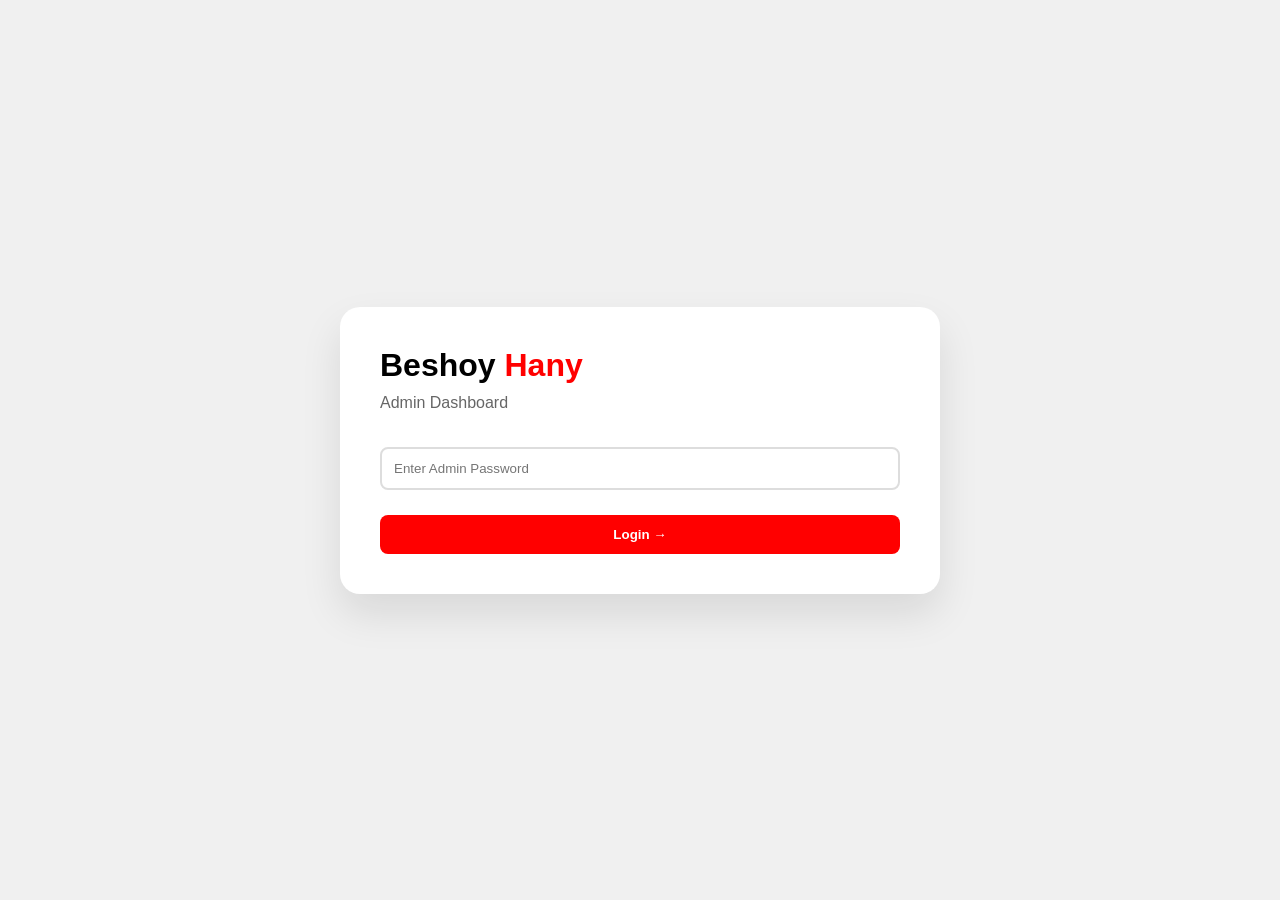
==== admin/index.html @ 261743e9 "Update index.html" ====
<!DOCTYPE html>
<html lang="en">
<head>
  <meta charset="UTF-8">
  <meta name="viewport" content="width=device-width, initial-scale=1.0">
  <title>Admin Panel | Beshoy Hany</title>
  <style>
    * { margin: 0; padding: 0; box-sizing: border-box; }
    body {
      font-family: 'Poppins', sans-serif;
      background: #f0f0f0;
      min-height: 100vh;
      display: flex;
      justify-content: center;
      align-items: center;
      padding: 20px;
    }
    .container {
      background: white;
      padding: 40px;
      border-radius: 20px;
      width: 600px;
      max-width: 100%;
      box-shadow: 0 20px 40px rgba(0,0,0,0.1);
    }
    h1 { margin-bottom: 10px; }
    h1 span { color: #ff0000; }
    h2 { margin: 30px 0 20px; font-size: 1.3rem; }
    h3 { margin: 20px 0 10px; font-size: 1rem; color: #666; }
    input, textarea {
      width: 100%;
      padding: 12px;
      margin: 5px 0 15px;
      border: 2px solid #ddd;
      border-radius: 8px;
      font-family: inherit;
    }
    textarea { min-height: 100px; }
    button {
      background: #ff0000;
      color: white;
      border: none;
      padding: 12px 24px;
      border-radius: 8px;
      cursor: pointer;
      font-weight: bold;
    }
    button:hover { background: #cc0000; }
    .hidden { display: none; }
    .message {
      padding: 10px;
      margin: 10px 0;
      border-radius: 8px;
      display: none;
    }
    .success { background: #d4edda; color: #155724; display: block; }
    .error { background: #f8d7da; color: #721c24; display: block; }
    .photo-preview {
      margin: 15px 0;
      text-align: center;
    }
    .photo-preview img {
      max-width: 200px;
      border-radius: 10px;
      border: 3px solid #ff0000;
    }
    .upload-area {
      border: 2px dashed #ccc;
      padding: 20px;
      text-align: center;
      border-radius: 10px;
      margin: 15px 0;
      cursor: pointer;
    }
    .upload-area:hover {
      border-color: #ff0000;
      background: #fafafa;
    }
    .full-width {
      width: 100%;
      margin-top: 10px;
    }
  </style>
</head>
<body>

<div class="container">
  <h1>Beshoy <span>Hany</span></h1>
  <p style="margin-bottom: 30px; color: #666;">Admin Dashboard</p>
  
  <!-- Login -->
  <div id="loginSection">
    <input type="password" id="adminPassword" placeholder="Enter Admin Password">
    <button onclick="login()" class="full-width">Login →</button>
    <div id="loginMsg" class="message"></div>
  </div>
  
  <!-- Admin Panel (hidden until login) -->
  <div id="adminSection" class="hidden">
    <button onclick="logout()" style="background: #333; margin-bottom: 20px;">🚪 Logout</button>
    
    <div id="saveMsg" class="message"></div>
    
    <!-- Hero Section -->
    <h2>📝 Hero Section</h2>
    <input type="text" id="heroTitle" placeholder="Main Title (e.g., Beshoy Hany)">
    <input type="text" id="heroSubtitle" placeholder="Subtitle (e.g., Portfolio)">
    <textarea id="heroDesc" placeholder="Description..."></textarea>
    
    <!-- About Section -->
    <h2>👤 About Section</h2>
    <input type="text" id="aboutHeadline" placeholder="Headline">
    <textarea id="aboutText" placeholder="About text..."></textarea>
    
    <!-- Contact Section -->
    <h2>📞 Contact</h2>
    <input type="text" id="contactWhatsapp" placeholder="WhatsApp Number">
    <input type="text" id="contactEmail" placeholder="Email">
    <input type="text" id="contactPhone" placeholder="Phone Number">
    
    <!-- Photo Upload -->
    <h2>🖼️ Profile Photo</h2>
    <div class="photo-preview" id="photoPreview">
      <img id="previewImg" src="" alt="Current photo">
    </div>
    
    <div class="upload-area" onclick="document.getElementById('photoInput').click()">
      📸 Click to select new photo
    </div>
    <input type="file" id="photoInput" style="display: none" accept="image/*" onchange="prependPhoto(this)">
    
    <div style="display: flex; gap: 10px; margin-top: 20px;">
      <button onclick="saveAll()" style="flex: 1;">💾 Save All Changes</button>
      <button onclick="downloadBackup()" style="background: #28a745;">📥 Download Backup</button>
    </div>
    
    <p style="font-size: 12px; color: #999; margin-top: 20px; text-align: center;">
      After saving, your website will update automatically within 1-2 minutes
    </p>
  </div>
</div>

<script>
  // 🔐 ADMIN PASSWORD - Change this!
  const ADMIN_PASSWORD = "Bb1.2.2005@";
  
  // GitHub settings - CHANGE THESE!
  const GITHUB_USERNAME = "beshofocus204-ux";     // غيّر هذا
  const GITHUB_REPO = "beshofocus-B-W";        // غيّر هذا
  const GITHUB_FILE = "data.json";
  
  let currentPhotoBase64 = null;
  
  function showMessage(elementId, msg, type) {
    const el = document.getElementById(elementId);
    el.textContent = msg;
    el.className = `message ${type}`;
    setTimeout(() => {
      el.style.display = 'none';
      el.className = 'message';
    }, 4000);
  }
  
  function login() {
    const pwd = document.getElementById('adminPassword').value;
    if (pwd === ADMIN_PASSWORD) {
      document.getElementById('loginSection').style.display = 'none';
      document.getElementById('adminSection').classList.remove('hidden');
      loadCurrentData();
    } else {
      showMessage('loginMsg', '❌ Wrong password!', 'error');
    }
  }
  
  function logout() {
    document.getElementById('loginSection').style.display = 'block';
    document.getElementById('adminSection').classList.add('hidden');
    document.getElementById('adminPassword').value = '';
  }
  
  async function loadCurrentData() {
    try {
      const response = await fetch(`https://raw.githubusercontent.com/${GITHUB_USERNAME}/${GITHUB_REPO}/main/${GITHUB_FILE}?t=${Date.now()}`);
      const data = await response.json();
      
      document.getElementById('heroTitle').value = data.hero?.title || 'Beshoy Hany';
      document.getElementById('heroSubtitle').value = data.hero?.subtitle || 'Portfolio';
      document.getElementById('heroDesc').value = data.hero?.desc || 'Graphic Designer & Visual Artist | 5+ Years Experience';
      document.getElementById('aboutHeadline').value = data.about?.headline || 'Creative visual storytelling with purpose.';
      document.getElementById('aboutText').value = data.about?.text || '';
      document.getElementById('contactWhatsapp').value = data.contact?.whatsapp || '+20 121 012 6459';
      document.getElementById('contactEmail').value = data.contact?.email || 'beshofocus204@gmail.com';
      document.getElementById('contactPhone').value = data.contact?.phone || '+20 103 139 4660';
      
      if (data.photo) {
        document.getElementById('previewImg').src = data.photo;
        currentPhotoBase64 = data.photo;
      } else {
        document.getElementById('previewImg').src = '/my-photo.png';
      }
    } catch(e) {
      console.log('Using defaults');
    }
  }
  
  function prependPhoto(input) {
    const file = input.files[0];
    if (!file) return;
    
    if (file.size > 2 * 1024 * 1024) {
      showMessage('saveMsg', '❌ Photo too big! Max 2MB', 'error');
      return;
    }
    
    const reader = new FileReader();
    reader.onload = function(e) {
      currentPhotoBase64 = e.target.result;
      document.getElementById('previewImg').src = currentPhotoBase64;
      showMessage('saveMsg', '✅ Photo loaded! Click "Save All Changes" to publish', 'success');
    };
    reader.readAsDataURL(file);
  }
  
  async function saveAll() {
    const token = prompt('🔑 Enter your GitHub Personal Access Token:\n(Get one from https://github.com/settings/tokens)');
    
    if (!token) {
      showMessage('saveMsg', '❌ Token is required to save!', 'error');
      return;
    }
    
    const newData = {
      hero: {
        title: document.getElementById('heroTitle').value,
        subtitle: document.getElementById('heroSubtitle').value,
        desc: document.getElementById('heroDesc').value
      },
      about: {
        headline: document.getElementById('aboutHeadline').value,
        text: document.getElementById('aboutText').value
      },
      contact: {
        whatsapp: document.getElementById('contactWhatsapp').value,
        email: document.getElementById('contactEmail').value,
        phone: document.getElementById('contactPhone').value
      },
      photo: currentPhotoBase64 || '/my-photo.png'
    };
    
    showMessage('saveMsg', '⏳ Saving to GitHub...', 'success');
    
    try {
      // Get current file
      const fileRes = await fetch(`https://api.github.com/repos/${GITHUB_USERNAME}/${GITHUB_REPO}/contents/${GITHUB_FILE}`, {
        headers: { 'Authorization': `token ${token}` }
      });
      
      let sha = null;
      if (fileRes.ok) {
        const fileData = await fileRes.json();
        sha = fileData.sha;
      }
      
      // Save file
      const content = btoa(unescape(encodeURIComponent(JSON.stringify(newData, null, 2))));
      const saveRes = await fetch(`https://api.github.com/repos/${GITHUB_USERNAME}/${GITHUB_REPO}/contents/${GITHUB_FILE}`, {
        method: 'PUT',
        headers: {
          'Authorization': `token ${token}`,
          'Content-Type': 'application/json'
        },
        body: JSON.stringify({
          message: 'Update website content via admin panel',
          content: content,
          sha: sha
        })
      });
      
      if (saveRes.ok) {
        showMessage('saveMsg', '✅ Saved successfully! Website will update in 1-2 minutes', 'success');
        setTimeout(() => {
          if (confirm('Changes saved! View your website?')) {
            window.open('/', '_blank');
          }
        }, 1500);
      } else {
        const error = await saveRes.json();
        showMessage('saveMsg', `❌ Error: ${error.message}`, 'error');
      }
    } catch(e) {
      showMessage('saveMsg', `❌ Error: ${e.message}`, 'error');
    }
  }
  
  function downloadBackup() {
    const data = {
      hero: {
        title: document.getElementById('heroTitle').value,
        subtitle: document.getElementById('heroSubtitle').value,
        desc: document.getElementById('heroDesc').value
      },
      about: {
        headline: document.getElementById('aboutHeadline').value,
        text: document.getElementById('aboutText').value
      },
      contact: {
        whatsapp: document.getElementById('contactWhatsapp').value,
        email: document.getElementById('contactEmail').value,
        phone: document.getElementById('contactPhone').value
      },
      photo: currentPhotoBase64
    };
    
    const blob = new Blob([JSON.stringify(data, null, 2)], {type: 'application/json'});
    const url = URL.createObjectURL(blob);
    const a = document.createElement('a');
    a.href = url;
    a.download = `backup-${new Date().toISOString().slice(0,19)}.json`;
    a.click();
    URL.revokeObjectURL(url);
    showMessage('saveMsg', '📥 Backup downloaded!', 'success');
  }
</script>

</body>
</html>
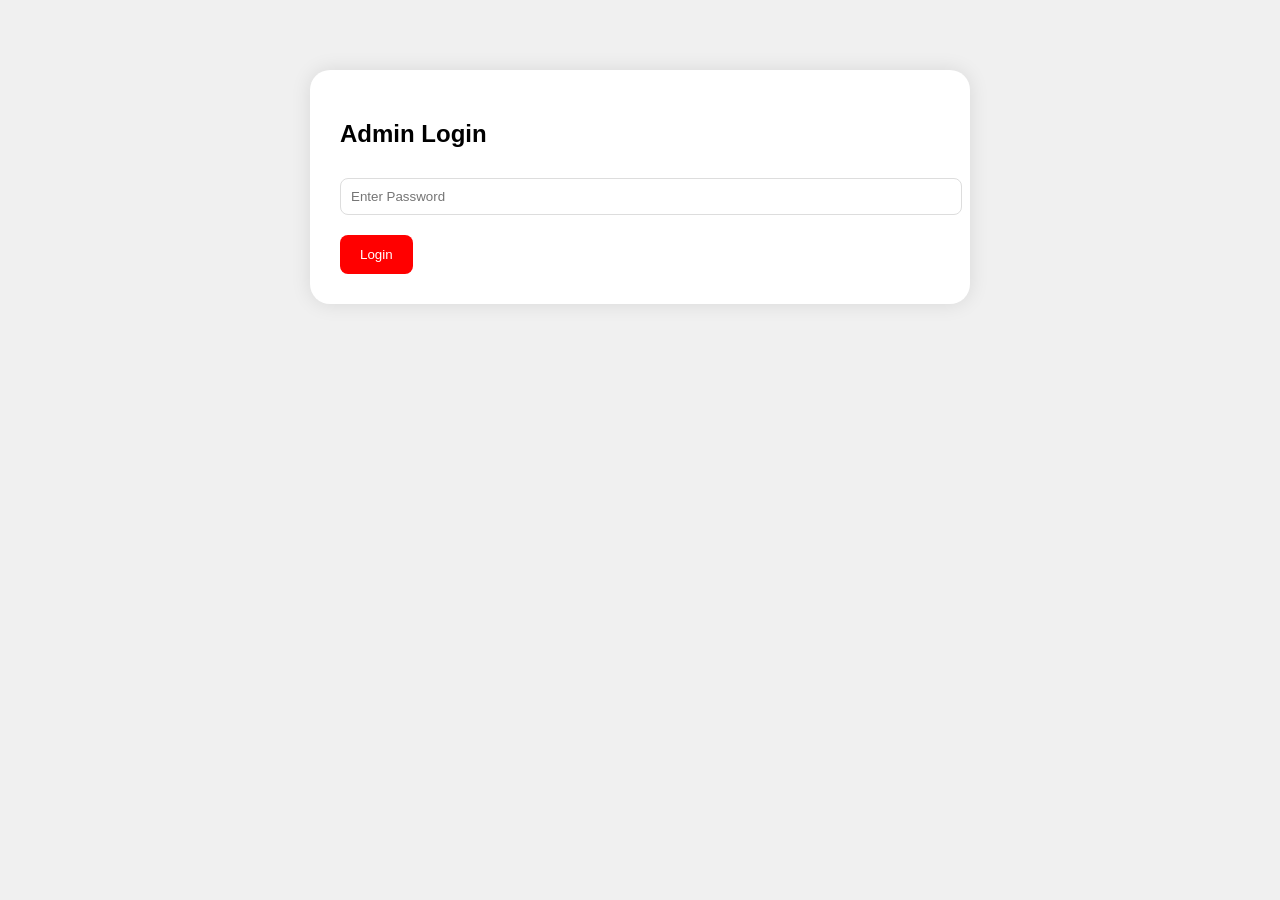
==== commit 40ce8ae8: "Update index.html" ====
--- a/admin/index.html
+++ b/admin/index.html
@@ -1,325 +1,210 @@
 <!DOCTYPE html>
 <html lang="en">
 <head>
-  <meta charset="UTF-8">
-  <meta name="viewport" content="width=device-width, initial-scale=1.0">
-  <title>Admin Panel | Beshoy Hany</title>
-  <style>
-    * { margin: 0; padding: 0; box-sizing: border-box; }
-    body {
-      font-family: 'Poppins', sans-serif;
-      background: #f0f0f0;
-      min-height: 100vh;
-      display: flex;
-      justify-content: center;
-      align-items: center;
-      padding: 20px;
-    }
-    .container {
-      background: white;
-      padding: 40px;
-      border-radius: 20px;
-      width: 600px;
-      max-width: 100%;
-      box-shadow: 0 20px 40px rgba(0,0,0,0.1);
-    }
-    h1 { margin-bottom: 10px; }
-    h1 span { color: #ff0000; }
-    h2 { margin: 30px 0 20px; font-size: 1.3rem; }
-    h3 { margin: 20px 0 10px; font-size: 1rem; color: #666; }
-    input, textarea {
-      width: 100%;
-      padding: 12px;
-      margin: 5px 0 15px;
-      border: 2px solid #ddd;
-      border-radius: 8px;
-      font-family: inherit;
-    }
-    textarea { min-height: 100px; }
-    button {
-      background: #ff0000;
-      color: white;
-      border: none;
-      padding: 12px 24px;
-      border-radius: 8px;
-      cursor: pointer;
-      font-weight: bold;
-    }
-    button:hover { background: #cc0000; }
-    .hidden { display: none; }
-    .message {
-      padding: 10px;
-      margin: 10px 0;
-      border-radius: 8px;
-      display: none;
-    }
-    .success { background: #d4edda; color: #155724; display: block; }
-    .error { background: #f8d7da; color: #721c24; display: block; }
-    .photo-preview {
-      margin: 15px 0;
-      text-align: center;
-    }
-    .photo-preview img {
-      max-width: 200px;
-      border-radius: 10px;
-      border: 3px solid #ff0000;
-    }
-    .upload-area {
-      border: 2px dashed #ccc;
-      padding: 20px;
-      text-align: center;
-      border-radius: 10px;
-      margin: 15px 0;
-      cursor: pointer;
-    }
-    .upload-area:hover {
-      border-color: #ff0000;
-      background: #fafafa;
-    }
-    .full-width {
-      width: 100%;
-      margin-top: 10px;
-    }
-  </style>
+    <meta charset="UTF-8">
+    <meta name="viewport" content="width=device-width, initial-scale=1.0">
+    <title>Admin - Beshoy Hany</title>
+    <style>
+        body {
+            font-family: Arial, sans-serif;
+            background: #f0f0f0;
+            margin: 0;
+            padding: 20px;
+        }
+        .box {
+            max-width: 600px;
+            margin: 50px auto;
+            background: white;
+            padding: 30px;
+            border-radius: 20px;
+            box-shadow: 0 0 20px rgba(0,0,0,0.1);
+        }
+        input, textarea {
+            width: 100%;
+            padding: 10px;
+            margin: 10px 0;
+            border: 1px solid #ddd;
+            border-radius: 8px;
+        }
+        button {
+            background: red;
+            color: white;
+            padding: 12px 20px;
+            border: none;
+            border-radius: 8px;
+            cursor: pointer;
+            margin-top: 10px;
+        }
+        .hidden { display: none; }
+        .msg {
+            padding: 10px;
+            margin: 10px 0;
+            border-radius: 8px;
+        }
+        .success { background: #d4edda; color: green; }
+        .error { background: #f8d7da; color: red; }
+        img { max-width: 100%; border-radius: 10px; margin: 10px 0; }
+    </style>
 </head>
 <body>
 
-<div class="container">
-  <h1>Beshoy <span>Hany</span></h1>
-  <p style="margin-bottom: 30px; color: #666;">Admin Dashboard</p>
-  
-  <!-- Login -->
-  <div id="loginSection">
-    <input type="password" id="adminPassword" placeholder="Enter Admin Password">
-    <button onclick="login()" class="full-width">Login →</button>
-    <div id="loginMsg" class="message"></div>
-  </div>
-  
-  <!-- Admin Panel (hidden until login) -->
-  <div id="adminSection" class="hidden">
-    <button onclick="logout()" style="background: #333; margin-bottom: 20px;">🚪 Logout</button>
-    
-    <div id="saveMsg" class="message"></div>
-    
-    <!-- Hero Section -->
-    <h2>📝 Hero Section</h2>
-    <input type="text" id="heroTitle" placeholder="Main Title (e.g., Beshoy Hany)">
-    <input type="text" id="heroSubtitle" placeholder="Subtitle (e.g., Portfolio)">
-    <textarea id="heroDesc" placeholder="Description..."></textarea>
-    
-    <!-- About Section -->
-    <h2>👤 About Section</h2>
+<div class="box" id="loginBox">
+    <h2>Admin Login</h2>
+    <input type="password" id="password" placeholder="Enter Password">
+    <button onclick="login()">Login</button>
+    <div id="loginMsg"></div>
+</div>
+
+<div class="box hidden" id="adminBox">
+    <button onclick="logout()" style="background: #333; margin-bottom: 20px;">Logout</button>
+    <div id="msg"></div>
+    
+    <h3>Hero Section</h3>
+    <input type="text" id="heroTitle" placeholder="Title">
+    <input type="text" id="heroSubtitle" placeholder="Subtitle">
+    <textarea id="heroDesc" placeholder="Description" rows="3"></textarea>
+    
+    <h3>About Section</h3>
     <input type="text" id="aboutHeadline" placeholder="Headline">
-    <textarea id="aboutText" placeholder="About text..."></textarea>
-    
-    <!-- Contact Section -->
-    <h2>📞 Contact</h2>
-    <input type="text" id="contactWhatsapp" placeholder="WhatsApp Number">
+    <textarea id="aboutText" placeholder="About text" rows="4"></textarea>
+    
+    <h3>Contact</h3>
+    <input type="text" id="contactWhatsapp" placeholder="WhatsApp">
     <input type="text" id="contactEmail" placeholder="Email">
-    <input type="text" id="contactPhone" placeholder="Phone Number">
-    
-    <!-- Photo Upload -->
-    <h2>🖼️ Profile Photo</h2>
-    <div class="photo-preview" id="photoPreview">
-      <img id="previewImg" src="" alt="Current photo">
-    </div>
-    
-    <div class="upload-area" onclick="document.getElementById('photoInput').click()">
-      📸 Click to select new photo
-    </div>
-    <input type="file" id="photoInput" style="display: none" accept="image/*" onchange="prependPhoto(this)">
-    
-    <div style="display: flex; gap: 10px; margin-top: 20px;">
-      <button onclick="saveAll()" style="flex: 1;">💾 Save All Changes</button>
-      <button onclick="downloadBackup()" style="background: #28a745;">📥 Download Backup</button>
-    </div>
-    
-    <p style="font-size: 12px; color: #999; margin-top: 20px; text-align: center;">
-      After saving, your website will update automatically within 1-2 minutes
-    </p>
-  </div>
+    <input type="text" id="contactPhone" placeholder="Phone">
+    
+    <h3>Profile Photo</h3>
+    <img id="preview" src="">
+    <input type="file" id="photoInput" accept="image/*">
+    
+    <button onclick="saveData()">💾 SAVE ALL CHANGES</button>
 </div>
 
 <script>
-  // 🔐 ADMIN PASSWORD - Change this!
-  const ADMIN_PASSWORD = "Bb1.2.2005@";
-  
-  // GitHub settings - CHANGE THESE!
-  const GITHUB_USERNAME = "beshofocus204-ux";     // غيّر هذا
-  const GITHUB_REPO = "beshofocus-B-W";        // غيّر هذا
-  const GITHUB_FILE = "data.json";
-  
-  let currentPhotoBase64 = null;
-  
-  function showMessage(elementId, msg, type) {
-    const el = document.getElementById(elementId);
-    el.textContent = msg;
-    el.className = `message ${type}`;
-    setTimeout(() => {
-      el.style.display = 'none';
-      el.className = 'message';
-    }, 4000);
-  }
-  
-  function login() {
-    const pwd = document.getElementById('adminPassword').value;
-    if (pwd === ADMIN_PASSWORD) {
-      document.getElementById('loginSection').style.display = 'none';
-      document.getElementById('adminSection').classList.remove('hidden');
-      loadCurrentData();
-    } else {
-      showMessage('loginMsg', '❌ Wrong password!', 'error');
-    }
-  }
-  
-  function logout() {
-    document.getElementById('loginSection').style.display = 'block';
-    document.getElementById('adminSection').classList.add('hidden');
-    document.getElementById('adminPassword').value = '';
-  }
-  
-  async function loadCurrentData() {
-    try {
-      const response = await fetch(`https://raw.githubusercontent.com/${GITHUB_USERNAME}/${GITHUB_REPO}/main/${GITHUB_FILE}?t=${Date.now()}`);
-      const data = await response.json();
-      
-      document.getElementById('heroTitle').value = data.hero?.title || 'Beshoy Hany';
-      document.getElementById('heroSubtitle').value = data.hero?.subtitle || 'Portfolio';
-      document.getElementById('heroDesc').value = data.hero?.desc || 'Graphic Designer & Visual Artist | 5+ Years Experience';
-      document.getElementById('aboutHeadline').value = data.about?.headline || 'Creative visual storytelling with purpose.';
-      document.getElementById('aboutText').value = data.about?.text || '';
-      document.getElementById('contactWhatsapp').value = data.contact?.whatsapp || '+20 121 012 6459';
-      document.getElementById('contactEmail').value = data.contact?.email || 'beshofocus204@gmail.com';
-      document.getElementById('contactPhone').value = data.contact?.phone || '+20 103 139 4660';
-      
-      if (data.photo) {
-        document.getElementById('previewImg').src = data.photo;
-        currentPhotoBase64 = data.photo;
-      } else {
-        document.getElementById('previewImg').src = '/my-photo.png';
-      }
-    } catch(e) {
-      console.log('Using defaults');
-    }
-  }
-  
-  function prependPhoto(input) {
-    const file = input.files[0];
-    if (!file) return;
-    
-    if (file.size > 2 * 1024 * 1024) {
-      showMessage('saveMsg', '❌ Photo too big! Max 2MB', 'error');
-      return;
-    }
-    
-    const reader = new FileReader();
-    reader.onload = function(e) {
-      currentPhotoBase64 = e.target.result;
-      document.getElementById('previewImg').src = currentPhotoBase64;
-      showMessage('saveMsg', '✅ Photo loaded! Click "Save All Changes" to publish', 'success');
-    };
-    reader.readAsDataURL(file);
-  }
-  
-  async function saveAll() {
-    const token = prompt('🔑 Enter your GitHub Personal Access Token:\n(Get one from https://github.com/settings/tokens)');
-    
-    if (!token) {
-      showMessage('saveMsg', '❌ Token is required to save!', 'error');
-      return;
-    }
-    
-    const newData = {
-      hero: {
-        title: document.getElementById('heroTitle').value,
-        subtitle: document.getElementById('heroSubtitle').value,
-        desc: document.getElementById('heroDesc').value
-      },
-      about: {
-        headline: document.getElementById('aboutHeadline').value,
-        text: document.getElementById('aboutText').value
-      },
-      contact: {
-        whatsapp: document.getElementById('contactWhatsapp').value,
-        email: document.getElementById('contactEmail').value,
-        phone: document.getElementById('contactPhone').value
-      },
-      photo: currentPhotoBase64 || '/my-photo.png'
-    };
-    
-    showMessage('saveMsg', '⏳ Saving to GitHub...', 'success');
-    
-    try {
-      // Get current file
-      const fileRes = await fetch(`https://api.github.com/repos/${GITHUB_USERNAME}/${GITHUB_REPO}/contents/${GITHUB_FILE}`, {
-        headers: { 'Authorization': `token ${token}` }
-      });
-      
-      let sha = null;
-      if (fileRes.ok) {
-        const fileData = await fileRes.json();
-        sha = fileData.sha;
-      }
-      
-      // Save file
-      const content = btoa(unescape(encodeURIComponent(JSON.stringify(newData, null, 2))));
-      const saveRes = await fetch(`https://api.github.com/repos/${GITHUB_USERNAME}/${GITHUB_REPO}/contents/${GITHUB_FILE}`, {
-        method: 'PUT',
-        headers: {
-          'Authorization': `token ${token}`,
-          'Content-Type': 'application/json'
-        },
-        body: JSON.stringify({
-          message: 'Update website content via admin panel',
-          content: content,
-          sha: sha
-        })
-      });
-      
-      if (saveRes.ok) {
-        showMessage('saveMsg', '✅ Saved successfully! Website will update in 1-2 minutes', 'success');
-        setTimeout(() => {
-          if (confirm('Changes saved! View your website?')) {
-            window.open('/', '_blank');
-          }
-        }, 1500);
-      } else {
-        const error = await saveRes.json();
-        showMessage('saveMsg', `❌ Error: ${error.message}`, 'error');
-      }
-    } catch(e) {
-      showMessage('saveMsg', `❌ Error: ${e.message}`, 'error');
-    }
-  }
-  
-  function downloadBackup() {
-    const data = {
-      hero: {
-        title: document.getElementById('heroTitle').value,
-        subtitle: document.getElementById('heroSubtitle').value,
-        desc: document.getElementById('heroDesc').value
-      },
-      about: {
-        headline: document.getElementById('aboutHeadline').value,
-        text: document.getElementById('aboutText').value
-      },
-      contact: {
-        whatsapp: document.getElementById('contactWhatsapp').value,
-        email: document.getElementById('contactEmail').value,
-        phone: document.getElementById('contactPhone').value
-      },
-      photo: currentPhotoBase64
-    };
-    
-    const blob = new Blob([JSON.stringify(data, null, 2)], {type: 'application/json'});
-    const url = URL.createObjectURL(blob);
-    const a = document.createElement('a');
-    a.href = url;
-    a.download = `backup-${new Date().toISOString().slice(0,19)}.json`;
-    a.click();
-    URL.revokeObjectURL(url);
-    showMessage('saveMsg', '📥 Backup downloaded!', 'success');
-  }
+    // ========== إعداداتك - غيرها هنا ==========
+    const ADMIN_PASS = "beshoy2026";
+    const GITHUB_USER = "YOUR_GITHUB_USERNAME";  // غير هذا
+    const GITHUB_REPO = "YOUR_REPO_NAME";         // غير هذا
+    const GITHUB_TOKEN = "ghp_YOUR_TOKEN_HERE";   // حط التوكن هنا مرة واحدة
+    // ===========================================
+    
+    let currentPhoto = null;
+    
+    function login() {
+        const pwd = document.getElementById('password').value;
+        if (pwd === ADMIN_PASS) {
+            document.getElementById('loginBox').classList.add('hidden');
+            document.getElementById('adminBox').classList.remove('hidden');
+            loadData();
+        } else {
+            document.getElementById('loginMsg').innerHTML = '<div class="msg error">Wrong password!</div>';
+        }
+    }
+    
+    function logout() {
+        document.getElementById('loginBox').classList.remove('hidden');
+        document.getElementById('adminBox').classList.add('hidden');
+        document.getElementById('password').value = '';
+    }
+    
+    async function loadData() {
+        try {
+            const res = await fetch(`https://raw.githubusercontent.com/${GITHUB_USER}/${GITHUB_REPO}/main/data.json?t=${Date.now()}`);
+            const data = await res.json();
+            document.getElementById('heroTitle').value = data.hero?.title || '';
+            document.getElementById('heroSubtitle').value = data.hero?.subtitle || '';
+            document.getElementById('heroDesc').value = data.hero?.desc || '';
+            document.getElementById('aboutHeadline').value = data.about?.headline || '';
+            document.getElementById('aboutText').value = data.about?.text || '';
+            document.getElementById('contactWhatsapp').value = data.contact?.whatsapp || '';
+            document.getElementById('contactEmail').value = data.contact?.email || '';
+            document.getElementById('contactPhone').value = data.contact?.phone || '';
+            if (data.photo) {
+                document.getElementById('preview').src = data.photo;
+                currentPhoto = data.photo;
+            }
+        } catch(e) {
+            console.log('Error loading');
+        }
+    }
+    
+    document.getElementById('photoInput').addEventListener('change', function(e) {
+        const file = e.target.files[0];
+        if (file) {
+            const reader = new FileReader();
+            reader.onload = function(ev) {
+                currentPhoto = ev.target.result;
+                document.getElementById('preview').src = currentPhoto;
+                showMsg('Photo loaded! Click Save', 'success');
+            };
+            reader.readAsDataURL(file);
+        }
+    });
+    
+    function showMsg(text, type) {
+        const msgDiv = document.getElementById('msg');
+        msgDiv.innerHTML = `<div class="msg ${type}">${text}</div>`;
+        setTimeout(() => msgDiv.innerHTML = '', 3000);
+    }
+    
+    async function saveData() {
+        showMsg('Saving...', 'success');
+        
+        const data = {
+            hero: {
+                title: document.getElementById('heroTitle').value,
+                subtitle: document.getElementById('heroSubtitle').value,
+                desc: document.getElementById('heroDesc').value
+            },
+            about: {
+                headline: document.getElementById('aboutHeadline').value,
+                text: document.getElementById('aboutText').value
+            },
+            contact: {
+                whatsapp: document.getElementById('contactWhatsapp').value,
+                email: document.getElementById('contactEmail').value,
+                phone: document.getElementById('contactPhone').value
+            },
+            photo: currentPhoto || '/my-photo.png'
+        };
+        
+        try {
+            // Get current file SHA
+            const fileRes = await fetch(`https://api.github.com/repos/${GITHUB_USER}/${GITHUB_REPO}/contents/data.json`, {
+                headers: { 'Authorization': `token ${GITHUB_TOKEN}` }
+            });
+            
+            let sha = null;
+            if (fileRes.ok) {
+                const fileData = await fileRes.json();
+                sha = fileData.sha;
+            }
+            
+            // Save to GitHub
+            const content = btoa(unescape(encodeURIComponent(JSON.stringify(data, null, 2))));
+            const saveRes = await fetch(`https://api.github.com/repos/${GITHUB_USER}/${GITHUB_REPO}/contents/data.json`, {
+                method: 'PUT',
+                headers: {
+                    'Authorization': `token ${GITHUB_TOKEN}`,
+                    'Content-Type': 'application/json'
+                },
+                body: JSON.stringify({
+                    message: 'Update website content',
+                    content: content,
+                    sha: sha
+                })
+            });
+            
+            if (saveRes.ok) {
+                showMsg('✅ SAVED! Website will update in 1 minute', 'success');
+            } else {
+                const err = await saveRes.json();
+                showMsg('Error: ' + err.message, 'error');
+            }
+        } catch(e) {
+            showMsg('Error: ' + e.message, 'error');
+        }
+    }
 </script>
 
 </body>
